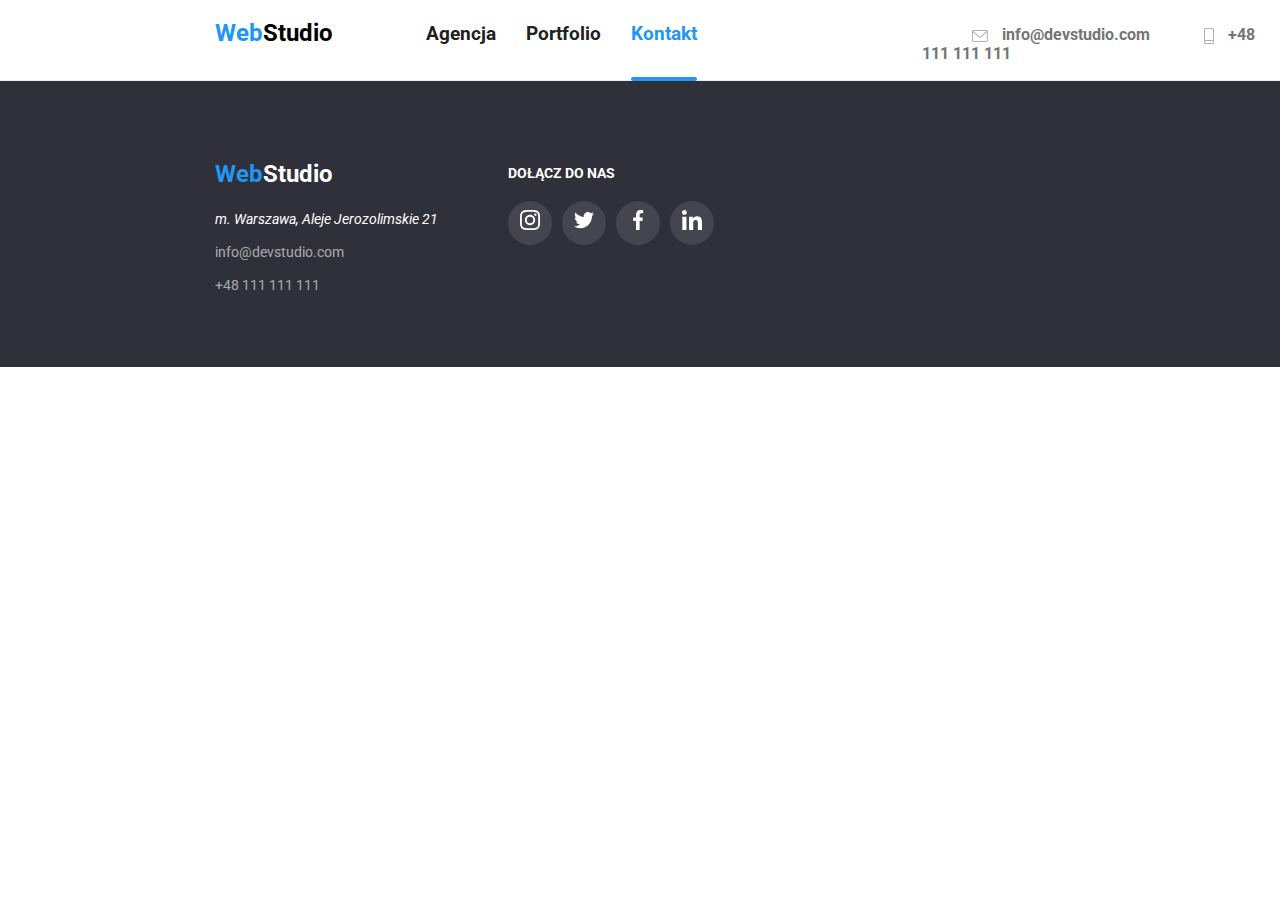
==== contact.html @ 9056834f "hw05 upload" ====
<!DOCTYPE html>
<html lang="en">
  <head>
    <meta charset="UTF-8" />
    <meta name="viewport" content="width=device-width, initial-scale=1" />
    <link href="./css/style.css" rel="stylesheet" type="text/css" />
    <title>Zadanie domowe - WebStudio</title>
    <link rel="preconnect" href="https://fonts.googleapis.com" />
    <link rel="preconnect" href="https://fonts.gstatic.com" crossorigin />
    <link
      href="https://fonts.googleapis.com/css2?family=Raleway:wght@700&family=Roboto:wght@400;500;700;900&display=swap"
      rel="stylesheet" />
    <link rel="stylesheet" href="./css/modern-normalize.min.css" />
  </head>
  <body>
    <header class="header-box">
      <div class="header-container">
        <section class="logo">
          <a href="https://roeee2.github.io/goit-markup-hw-05/"
            ><h2>
              <span class="logo-logo">Web</span
              ><span class="logo-studio">Studio</span>
            </h2></a
          >
        </section>
        <nav>
          <section class="nav-spacing">
            <h3>
              <ul>
                <li class="nav-item">
                  <a href="./index.html">Agencja</a>
                </li>
                <li class="nav-item">
                  <a href="./portfolio.html">Portfolio</a>
                </li>
                <li class="nav-item-active">
                  <a href="./contact.html">Kontakt</a>
                </li>
              </ul>
            </h3>
          </section>
        </nav>
        <section class="contact-spacing">
          <h4>
            <a href="mailto:info@devstudio.com">
              <svg class="envelope" width="16px" height="12px">
                <use href="./images/icons.svg#icon-envelope"></use>
              </svg>
              info@devstudio.com</a
            >
            <a href="tel:+48111111111">
              <svg class="close-icon" width="10px" height="16px">
                <use href="./images/icons.svg#icon-smartphone"></use>
              </svg>
              +48 111 111 111</a
            >
          </h4>
        </section>
      </div>
    </header>

    <!-- MAIN-->

    <main></main>

    <!-- FOOTER -->

    <footer class="footer-background">
      <div class="footer-container">
        <section id="contact">
          <div class="footer-logo">
            <a href="https://roeee2.github.io/goit-markup-hw-05/"
              ><h2>
                <span class="logo-logo">Web</span
                ><span class="logo-studio-light">Studio</span>
              </h2></a
            >
          </div>
          <div class="address">
            <address>m. Warszawa, Aleje Jerozolimskie 21</address>
            <ul class="ways-of-contact">
              <li>
                <span class="address-6alpha"
                  ><a href="mailto:info@devstudio.com"
                    >info@devstudio.com</a
                  ></span
                >
              </li>
              <li>
                <span class="address-6alpha"
                  ><a href="tel:+48111111111">+48 111 111 111</a></span
                >
              </li>
            </ul>
          </div>
        </section>
        <section class="footer-socials">
          <h2>DOŁĄCZ DO NAS</h2>
          <ul>
            <li>
              <a
                href="https://instagram.com"
                target="_blank"
                rel="noopener noreferrer">
                <svg class="socials-icon" width="20px" height="20px">
                  <use href="./images/icons.svg#icon-instagram"></use>
                </svg>
              </a>
            </li>
            <li>
              <a
                href="https://twitter.com"
                target="_blank"
                rel="noopener noreferrer">
                <svg class="socials-icon" width="20px" height="20px">
                  <use href="./images/icons.svg#icon-twitter"></use>
                </svg>
              </a>
            </li>
            <li>
              <a
                href="https://facebook.com"
                target="_blank"
                rel="noopener noreferrer">
                <svg class="socials-icon" width="20px" height="20px">
                  <use href="./images/icons.svg#icon-facebook"></use>
                </svg>
              </a>
            </li>
            <li>
              <a
                href="https://linkedin.com"
                target="_blank"
                rel="noopener noreferrer">
                <svg class="socials-icon" width="20px" height="20px">
                  <use href="./images/icons.svg#icon-linkedin"></use>
                </svg>
              </a>
            </li>
          </ul>
        </section>
      </div>
    </footer>
  </body>
</html>
---- css/style.css ----
:root {
  --background-color: #e5e5e5;
  --header-color: #212121;
  --text-color: #757575;
  --h1-background: #2f303a;
  --web-studio-blue: #2196f3;
  --tile: rgba(33, 150, 243, 0.9);
  --black: #000000;
  --white: #ffffff;
  --white6alpha: #ffffff99;
  --button-grey: #f5f4fa;
  --border: #eeeeee;
  --header-border: #ececec;
  --color1: #afb1b8;
  --footer-socials-bg: rgba(255, 255, 255, 0.1);
  --shadow: rgba(0, 0, 0, 0.1);
  --box-shadow: rgba(0, 0, 0, 0.5);
  --modal-shadow: rgba(0, 0, 0, 0.2);
  --modal-shadow2: rgba(0, 0, 0, 0.14);
  --modal-shadow3: rgba(0, 0, 0, 0.12);
  --description-bar: rgba(47, 48, 58, 0.8);
  --transition-properties: transform, opacity, visibility;
  --transition-duration: 250ms;
  --timing-function: cubic-bezier(0.4, 0, 0.2, 1);
}
body {
  font-family: "Roboto", "Arial", "sans-serif";
  color: #212121;
  background-color: var(--white);
  justify-content: center;
  margin: 0 auto;
}
.footer-container {
  width: 1600px;
  margin-inline: auto;
  display: flex;
  flex-direction: row;
}
.header-container {
  display: flex;
  width: 1600px;
  height: 80px;
  margin-inline: auto;
}
.header-box {
  background: var(--white);
  display: flex;
  align-content: center;
  margin: 24 0 0 215;
  border: solid 1px var(--header-border);
  border-width: 0px 0px 1px 0px;
}

a {
  text-decoration: none;
  color: inherit;
}

a:hover,
a:focus {
  color: var(--web-studio-blue);
}

.logo-logo {
  color: var(--web-studio-blue);
  padding-left: 215px;
}
.logo-studio {
  color: var(--black);
}

.logo-studio:hover,
.logo-studio:focus {
  color: var(--black);
  transition: var(--transition-properties) var(--transition-duration)
      var(--timing-function),
    ease-in-out;
}
.nav-spacing {
  display: flex;
  justify-content: space-between;
  padding: 5px 0;
}
.nav-spacing h3 {
  margin-left: 93px;
}
.nav-spacing ul {
  display: flex;
  gap: 30px;
  list-style: none;
  padding: 0;
  margin: 0;
}
.nav-spacing li {
  position: relative;
}
.nav-item {
}
.nav-item-active a {
  color: var(--web-studio-blue);
}
.nav-item-active::after {
  content: "";
  justify-content: center;
  height: 4px;
  width: 100%;
  background-color: var(--web-studio-blue);
  content: "";
  display: flex;
  border-radius: 2px;
  transform: translateY(32px);
}
.nav-spacing li:hover::after,
.nav-spacing li:focus::after {
  content: "";
  justify-content: center;
  height: 4px;
  width: 100%;
  background-color: var(--web-studio-blue);
  content: "";
  display: flex;
  border-radius: 2px;
  transform: translateY(32px);
}

.contact-spacing {
  display: flex;
  justify-content: left;
  padding: 5px 0;
  margin-left: 225px;
}
.contact-spacing svg {
  vertical-align: middle;
  margin-right: 10px;
}
.contact-spacing a {
  margin-left: 50px;
  color: var(--text-color);
}
.contact-spacing a:hover svg,
.contact-spacing a:focus svg {
  --color1: var(--web-studio-blue);
  transition: var(--transition-properties) var(--transition-duration)
      var(--timing-function),
    ease-in-out;
}
.contact-spacing a:hover,
.contact-spacing a:focus {
  color: var(--web-studio-blue);
  --color1: var(var(--web-studio-blue));
  transition: var(--transition-properties) var(--transition-duration)
      var(--timing-function),
    ease-in-out;
}
.solutions {
  color: var(--white);
  background-image: linear-gradient(rgba(0, 0, 0, 0.1), rgba(0, 0, 0, 0.4)),
    url(./../images/header_background.jpg);
  background-size: cover;
  background-position: center;
  height: 600px;
  position: relative;
  display: flex;
  align-items: center;
  justify-content: center;
  margin-inline: auto;
  width: 1600px;
}

.solutions .content {
  text-align: center;
}
.solutions-title {
  font-weight: 900;
  font-size: 44px;
  line-height: 1.363;
  display: flex;
  flex-direction: column;
}
.solutions-title span {
  white-space: nowrap;
}

.solutions-title span:first-child {
  margin-bottom: 10px;
}
.solutions-example-header {
  font-weight: 700;
  font-size: 14px;
  line-height: 1.142;
}
.solutions-example {
  font-weight: 400;
  font-size: 14px;
  line-height: 1.714;
  color: var(--text-color);
}
.solutions-box {
  display: flex;
  flex-wrap: wrap;
  gap: 30px;
  justify-content: center;
  background: var(--white);
  padding-top: 94px;
}
.solutions-box-container {
  width: 270px;
}
.solutions-icons {
  display: flex;
  justify-content: center;
  align-items: center;
  width: 270px;
  height: 120px;
  text-align: center;
  background: var(--button-grey);
}
.whatwedo-title {
  font-weight: 700;
  font-size: 36px;
  line-height: 1.166;
  padding: 64px 0 0px 0;
}

.whatwedo {
  display: flex;
  flex-direction: column;
  align-items: center;
  background: var(--white);
  padding: 0;
  margin: 0;
}

.whatwedo-container {
  display: flex;
  flex-wrap: wrap;
  justify-content: center;
  gap: 30px;
  padding: 0 0 94px 0;
  margin: 0;
}
.whatwedo-header {
  display: flex;
  flex-wrap: wrap;
  justify-content: center;
  padding: 0;
  margin: 0;
}
.whatwedo-item {
  position: relative;
  display: flex;
  align-items: center;
}

.whatwedo-bar {
  position: absolute;
  bottom: 0;
  left: 0;
  width: 100%;
  height: 70px;
  background-color: var(--description-bar);
  display: flex;
  align-items: center;
  justify-content: center;
}

.whatwedo-desc {
  font-weight: 700;
  font-size: 14px;
  line-height: 1.143;
  text-align: center;
  letter-spacing: 0.03em;
  text-transform: uppercase;
  color: var(--white);
}
.team-header {
  display: flex;
  flex-wrap: wrap;
  flex-direction: row;
  justify-content: center;
  text-align: center;
  background: var(--button-grey);
  padding: 0;
  margin: 0;
}
.team-container {
  display: flex;
  flex-wrap: wrap;
  flex-direction: row;
  justify-content: center;
  text-align: center;
  gap: 30px;
  background: var(--button-grey);
  padding: 0px 0 50px 0;
}
.team-container figure {
  margin-right: 0px;
  margin-left: 0px;
  box-shadow: 0px 1px 3px rgba(0, 0, 0, 0.12), 0px 1px 1px rgba(0, 0, 0, 0.14),
    0px 2px 1px rgba(0, 0, 0, 0.2);
  border-radius: 0px 0px 4px 4px;
}
.team-member-header {
  font-weight: 500;
  font-size: 16px;
  line-height: 1.187;
}
.-member-desc {
  color: var(--text-color);
}
.team-socials {
  display: flex;
  flex-direction: row;
  justify-content: center;
  padding-bottom: 30px;
}
.team-socials ul {
  list-style: none;
  display: flex;
  gap: 10px;
  margin: 0;
  padding: 0;
  align-items: center;
}
.team-socials li {
  display: flex;
  justify-content: center;
  align-items: center;
  height: 44px;
  width: 44px;
  border-radius: 50%;
}
.team-socials li:hover,
.team-socials li:focus {
  background-color: var(--web-studio-blue);
  --color1: var(--white);
}
.customers-icons {
  display: flex;
  flex-direction: row;
  justify-content: center;
  padding-bottom: 94px;
  padding-top: 20px;
  list-style-type: none;
}

.customers-icons ul {
  list-style: none;
  display: flex;
  margin: 0;
  padding: 0;
  gap: 30px;
  align-items: center;
}
.customers-icons li:hover,
.customers-icons li:focus {
  border-color: var(--web-studio-blue);
  --color1: var(--web-studio-blue);
}
.customers-icons li {
  display: flex;
  justify-content: center;
  align-items: center;
  width: 170px;
  height: 92px;
  border: solid 1px var(--color1);
  border-radius: 4px;
}
.address {
  font-weight: 400;
  font-size: 14px;
  line-height: 1.714;
  color: var(--white);
  padding-left: 215px;
  padding-bottom: 60px;
  letter-spacing: 3%;
}
.address address {
  margin-bottom: 9px;
}
.address li {
  margin-bottom: 9px;
}
.ways-of-contact {
  list-style-type: none;
  margin: 0;
  padding: 0;
}

.footer-logo {
  padding: 60px 0 0 0;
}
.footer-background {
  background-color: var(--h1-background);
}
.footer-socials {
  display: flex;
  flex-direction: column;
  padding: 72px 0 0 70px;
  align-items: flex-start;
}
.footer-socials h2 {
  font-size: 14px;
  line-height: 16px;
  letter-spacing: 3%;
  color: var(--white);
  margin-bottom: 20px;
}
.footer-socials ul {
  list-style: none;
  display: flex;
  gap: 10px;
  margin: 0;
  padding: 0;
  --color1: var(--white);
}
.footer-socials li {
  display: flex;
  justify-content: center;
  align-items: center;
  height: 44px;
  width: 44px;
  background-color: var(--footer-socials-bg);
  border-radius: 50%;
}
.footer-socials li:hover,
.footer-socials li:focus {
  background-color: var(--web-studio-blue);
  --color1: var(--white);
}
.logo-studio-light {
  color: var(--white);
}
.address-6alpha {
  font-weight: 400;
  font-size: 14px;
  line-height: 1.714;
  color: var(--white6alpha);
}
.portfolio-item-header {
  font-weight: 700;
  font-size: 18px;
  line-height: 2;
}
.portfolio-item-description {
  font-weight: 400;
  font-size: 16px;
  line-height: 1.875;
}
.portfolio-types {
  font-weight: 500;
  font-size: 16px;
  line-height: 1.625;
  color: var(--header-color);
  background: var(--button-grey);
  border: none;
  text-decoration: none;
  display: inline-block;
  padding: 6px 22px;
}
.portfolio-types-box {
  display: flex;
  gap: 8px;
  list-style-type: none;
  margin: 0;
  padding: 100px 0 56px 0;
  background: var(--white);
  justify-content: center;
}
.portfolio-types:hover,
.portfolio-types:focus,
.portfolio-types:hover a,
.portfolio-types:focus a {
  color: var(--white);
  box-shadow: var(--shadow);
  transition: var(--transition-properties) var(--transition-duration)
      var(--timing-function),
    ease-in-out;
  box-shadow: inset 0 0 5x var(--black);
  text-shadow: 1px 1px 1px var(--black);
  background-color: var(--web-studio-blue);
}
.portfolio-gallery li:hover,
.portfolio-gallery li:focus {
  box-shadow: 1px 4px 6px rgba(0, 0, 0, 0.16), 0px 4px 4px rgba(0, 0, 0, 0.06),
    0px 1px 1px rgba(0, 0, 0, 0.12);
  transition: var(--transition-properties) var(--transition-duration)
      var(--timing-function),
    ease-in-out;
}
.gallery-box {
  display: flex;
  flex-wrap: wrap;
  justify-content: center;
  background: var(--white);
  padding: 0 0 94px 0;
  box-sizing: border-box;
}

.portfolio-gallery {
  gap: 30px;
  margin: 0;
  padding: 0;
  display: flex;
  flex-wrap: wrap;
  justify-content: flex-start;
  width: 1170px;
  box-sizing: border-box;
  list-style-type: none;
  box-sizing: border-box;
}

.portfolio-gallery li {
  width: calc(33.33% - 30px);
  margin: 0 0 30px 0;
  padding: 0;
}
.portfolio-gallery li:hover .portfolio-overlay,
.portfolio-gallery li:focus .portfolio-overlay {
  transform: translateY(0);
  transition: var(--transition-properties) var(--transition-duration)
      var(--timing-function),
    ease-in-out;
}
.gallery-box figure {
  position: relative;
  display: flex;
  flex-direction: column;
  margin: 0;
  padding: 0;
}

.gallery-box figure img {
  width: 100%;
}
.gallery-box figcaption {
  position: relative;
  box-sizing: border-box;
  z-index: 3;
  border: solid 1px var(--border);
  border-width: 0px 1px 1px 1px;
  width: 100%;
  padding-left: 24px;
}
.portfolio-overlay {
  position: absolute;
  box-sizing: border-box;
  z-index: 2;
  bottom: 0;
  left: 0;
  height: 0;
  inset: 0;
  width: 370px;
  height: 394px;
  background-color: var(--tile);
  transform: translateY(101%);
  transition: var(--transition-properties) var(--transition-duration)
      var(--timing-function),
    ease-in-out;
  padding: 49px 45px 49px 24px;
}
.tile {
  position: relative;
  overflow: hidden;
  box-sizing: border-box;
  font-weight: 400;
  font-size: 18px;
  line-height: 1.55;
  letter-spacing: 0.03em;
  color: var(--white);
}

.order-service {
  font-weight: 500;
  font-size: 16px;
  line-height: 1.625;
  color: var(--white);
  cursor: pointer;
  background: var(--web-studio-blue);
  border: none;
  text-decoration: none;
  display: inline-block;
  padding: 10px 41px 10px 42px;
  box-shadow: 0px 4px 4px 0px var(var(--box-shadow));
}
.order-service:hover,
.order-service:focus {
  color: var(--white);
  box-shadow: var(--shadow);
  transition: var(--transition-properties) var(--transition-duration)
    var(--timing-function) ease-in-out;
  box-shadow: inset 0 0 5x var(--black);
  text-shadow: 1px 1px 1px var(--black);
  box-shadow: 0px 4px 4px 0px var(var(--box-shadow));
}
.modal {
  position: fixed;
  top: 50%;
  left: 50%;
  transform: translate(-50%, -50%);
  display: flex;
  align-items: center;
  justify-content: center;
  width: 528px;
  height: 581px;
  border-top-left-radius: 4px;
  border-top-right-radius: 4px;
  border-bottom-right-radius: 4px;
  border-bottom-left-radius: 4px;
  background-color: #ffffff;
  box-shadow: 0px 2px 1px 1px var(--modal-shadow);
}
.modal-close {
  box-sizing: border-box;
  position: absolute;
  display: flex;
  top: 10px;
  right: 10px;
  width: 30px;
  height: 30px;
  background: #ffffff;
  border: 1px solid var(--shadow);
  border-radius: 50%;
  align-items: center;
  justify-content: center;
}
.modal-close:hover,
.modal-close:focus {
  border: 1px solid var(--modal-shadow);
  box-shadow: 0px 2px 1px 1px var(--shadow);
  transition: var(--transition-properties) var(--transition-duration)
      var(--timing-function),
    ease-in-out;
}
.backdrop {
  background-color: var(--modal-shadow);
  position: fixed;
  left: 0;
  right: 0;
  top: 0;
  bottom: 0;
  z-index: 1;
  transition: var(--transition-properties) var(--transition-duration)
      var(--timing-function),
    ease-in-out;
}
.is-hidden {
  pointer-events: none;
  visibility: hidden;
  opacity: 0;
}
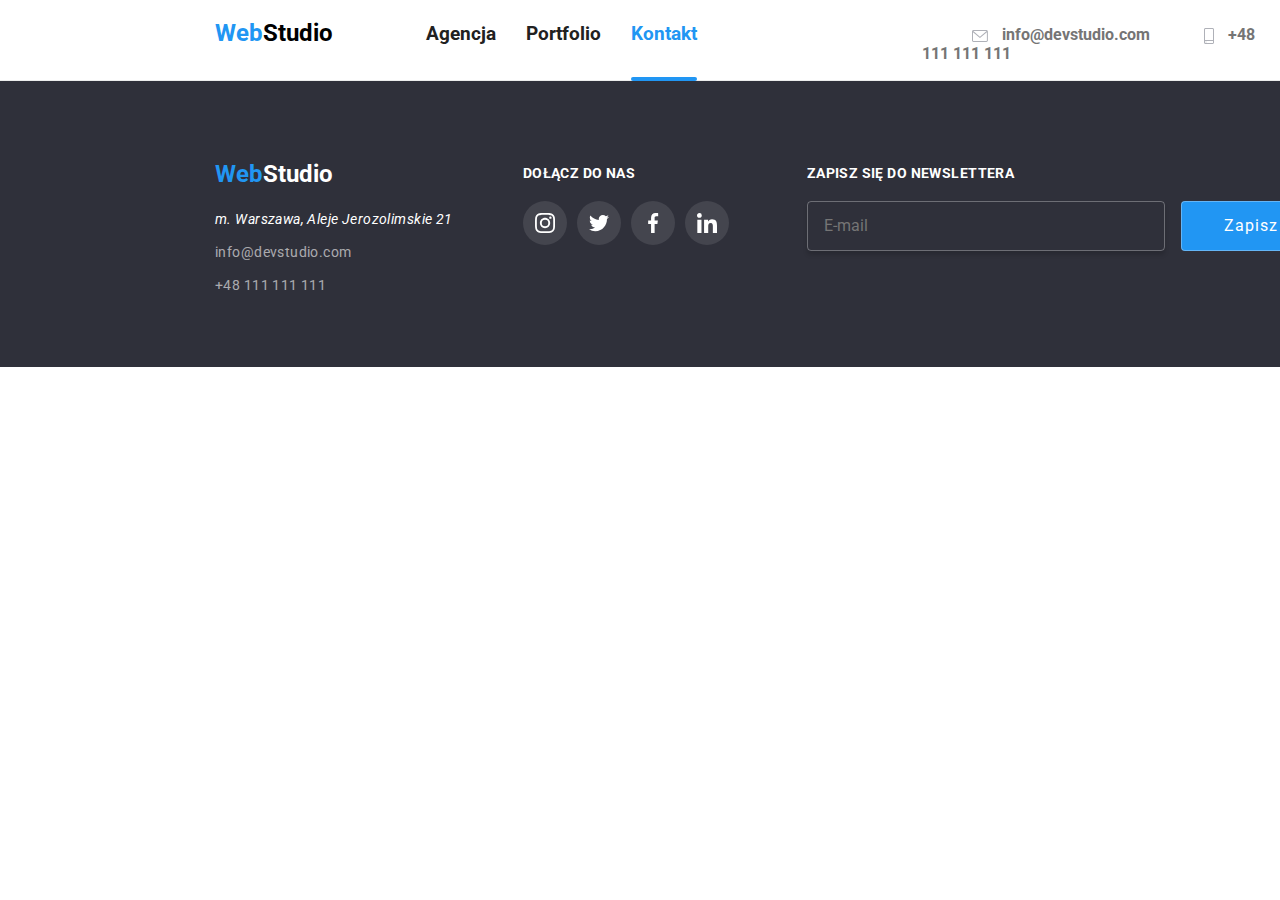
==== commit c8c9524e: "form started and everything else done" ====
--- a/contact.html
+++ b/contact.html
@@ -139,6 +139,30 @@
             </li>
           </ul>
         </section>
+        <section>
+          <ul class="newsletter">
+            <li>
+              <h2>Zapisz się do newslettera</h2>
+            </li>
+            <li>
+              <form name="signup" autocomplete="on" novalidate>
+                <label>
+                  <input
+                    type="email"
+                    name="email"
+                    class="newsletter-box"
+                    placeholder="E-mail" />
+                </label>
+                <button type="submit" class="subscribe-button">
+                  Zapisz się
+                  <svg class="send-icon" width="24px" height="24px">
+                    <use href="./images/icons.svg#icon-send"></use>
+                  </svg>
+                </button>
+              </form>
+            </li>
+          </ul>
+        </section>
       </div>
     </footer>
   </body>
--- a/css/style.css
+++ b/css/style.css
@@ -14,14 +14,14 @@
   --color1: #afb1b8;
   --footer-socials-bg: rgba(255, 255, 255, 0.1);
   --shadow: rgba(0, 0, 0, 0.1);
+  --modal-shadow3: rgba(0, 0, 0, 0.12);
+  --modal-shadow2: rgba(0, 0, 0, 0.14);
+  --modal-shadow: rgba(0, 0, 0, 0.2);
+  --bg-shadow: rgba(0, 0, 0, 0.4);
   --box-shadow: rgba(0, 0, 0, 0.5);
-  --modal-shadow: rgba(0, 0, 0, 0.2);
-  --modal-shadow2: rgba(0, 0, 0, 0.14);
-  --modal-shadow3: rgba(0, 0, 0, 0.12);
   --description-bar: rgba(47, 48, 58, 0.8);
-  --transition-properties: transform, opacity, visibility;
-  --transition-duration: 250ms;
-  --timing-function: cubic-bezier(0.4, 0, 0.2, 1);
+  --sub-button-border: rgba(255, 255, 255, 0.3);
+  --form-border: #21212133;
 }
 body {
   font-family: "Roboto", "Arial", "sans-serif";
@@ -59,6 +59,9 @@
 a:hover,
 a:focus {
   color: var(--web-studio-blue);
+  transition-property: transform, opacity, visibility;
+  transition-duration: 250ms;
+  transition-timing-function: cubic-bezier(0.4, 0, 0.2, 1), ease-in-out;
 }
 
 .logo-logo {
@@ -72,9 +75,9 @@
 .logo-studio:hover,
 .logo-studio:focus {
   color: var(--black);
-  transition: var(--transition-properties) var(--transition-duration)
-      var(--timing-function),
-    ease-in-out;
+  transition-property: transform, opacity, visibility;
+  transition-duration: 250ms;
+  transition-timing-function: cubic-bezier(0.4, 0, 0.2, 1), ease-in-out;
 }
 .nav-spacing {
   display: flex;
@@ -121,6 +124,9 @@
   display: flex;
   border-radius: 2px;
   transform: translateY(32px);
+  transition-property: transform, opacity, visibility;
+  transition-duration: 250ms;
+  transition-timing-function: cubic-bezier(0.4, 0, 0.2, 1), ease-in-out;
 }
 
 .contact-spacing {
@@ -140,21 +146,21 @@
 .contact-spacing a:hover svg,
 .contact-spacing a:focus svg {
   --color1: var(--web-studio-blue);
-  transition: var(--transition-properties) var(--transition-duration)
-      var(--timing-function),
-    ease-in-out;
+  transition-property: transform, opacity, visibility;
+  transition-duration: 250ms;
+  transition-timing-function: cubic-bezier(0.4, 0, 0.2, 1), ease-in-out;
 }
 .contact-spacing a:hover,
 .contact-spacing a:focus {
   color: var(--web-studio-blue);
   --color1: var(var(--web-studio-blue));
-  transition: var(--transition-properties) var(--transition-duration)
-      var(--timing-function),
-    ease-in-out;
+  transition-property: transform, opacity, visibility;
+  transition-duration: 250ms;
+  transition-timing-function: cubic-bezier(0.4, 0, 0.2, 1), ease-in-out;
 }
 .solutions {
   color: var(--white);
-  background-image: linear-gradient(rgba(0, 0, 0, 0.1), rgba(0, 0, 0, 0.4)),
+  background-image: linear-gradient(var(--shadow), var(--bg-shadow)),
     url(./../images/header_background.jpg);
   background-size: cover;
   background-position: center;
@@ -329,11 +335,24 @@
   height: 44px;
   width: 44px;
   border-radius: 50%;
+  position: relative;
 }
 .team-socials li:hover,
 .team-socials li:focus {
   background-color: var(--web-studio-blue);
   --color1: var(--white);
+  transition-property: transform, opacity, visibility;
+  transition-duration: 250ms;
+  transition-timing-function: cubic-bezier(0.4, 0, 0.2, 1), ease-in-out;
+}
+.team-socials li a {
+  display: flex;
+  justify-content: center;
+  align-items: center;
+  position: absolute;
+  top: 50%;
+  left: 50%;
+  transform: translate(-50%, -50%);
 }
 .customers-icons {
   display: flex;
@@ -356,6 +375,9 @@
 .customers-icons li:focus {
   border-color: var(--web-studio-blue);
   --color1: var(--web-studio-blue);
+  transition-property: transform, opacity, visibility;
+  transition-duration: 250ms;
+  transition-timing-function: cubic-bezier(0.4, 0, 0.2, 1), ease-in-out;
 }
 .customers-icons li {
   display: flex;
@@ -373,7 +395,7 @@
   color: var(--white);
   padding-left: 215px;
   padding-bottom: 60px;
-  letter-spacing: 3%;
+  letter-spacing: 0.03em;
 }
 .address address {
   margin-bottom: 9px;
@@ -398,11 +420,12 @@
   flex-direction: column;
   padding: 72px 0 0 70px;
   align-items: flex-start;
+  text-transform: uppercase;
 }
 .footer-socials h2 {
   font-size: 14px;
   line-height: 16px;
-  letter-spacing: 3%;
+  letter-spacing: 0.42px;
   color: var(--white);
   margin-bottom: 20px;
 }
@@ -415,18 +438,32 @@
   --color1: var(--white);
 }
 .footer-socials li {
-  display: flex;
-  justify-content: center;
-  align-items: center;
+  position: relative;
+  display: flex;
+  justify-content: center;
+  align-items: center;
+  box-sizing: border-box;
   height: 44px;
   width: 44px;
   background-color: var(--footer-socials-bg);
   border-radius: 50%;
 }
+.footer-socials li a {
+  display: flex;
+  justify-content: center;
+  align-items: center;
+  position: absolute;
+  top: 50%;
+  left: 50%;
+  transform: translate(-50%, -50%);
+}
 .footer-socials li:hover,
 .footer-socials li:focus {
   background-color: var(--web-studio-blue);
   --color1: var(--white);
+  transition-property: transform, opacity, visibility;
+  transition-duration: 250ms;
+  transition-timing-function: cubic-bezier(0.4, 0, 0.2, 1), ease-in-out;
 }
 .logo-studio-light {
   color: var(--white);
@@ -436,6 +473,61 @@
   font-size: 14px;
   line-height: 1.714;
   color: var(--white6alpha);
+}
+.newsletter {
+  position: relative;
+  list-style: none;
+  display: flex;
+  flex-direction: column;
+  padding: 72px 0 0 78px;
+  margin: 0;
+  align-items: flex-start;
+  text-transform: uppercase;
+  --color1: var(--white);
+}
+.newsletter h2 {
+  font-size: 14px;
+  line-height: 16px;
+  letter-spacing: 0.42px;
+  color: var(--white);
+  margin-bottom: 20px;
+}
+.newsletter-box {
+  border-radius: 4px;
+  box-sizing: border-box;
+  border: 1px solid rgba(255, 255, 255, 0.3);
+  background: var(--h1);
+  box-shadow: 0px 4px 4px 0px rgba(0, 0, 0, 0.15);
+  width: 358px;
+  height: 50px;
+  flex-shrink: 0;
+  padding: 0 0 0 16px;
+  margin-right: 12px;
+}
+
+.subscribe-button {
+  border: 1px solid var(--sub-button-border);
+  border-radius: 4px;
+  box-sizing: border-box;
+  background: var(--web-studio-blue);
+  box-shadow: var(--modal-shadow2);
+  width: 200px;
+  height: 50px;
+  flex-shrink: 0;
+  color: var(--white);
+  font-size: 16px;
+  font-family: Roboto;
+  line-height: 1.875;
+  letter-spacing: 0.96px;
+  position: relative;
+  text-align: start;
+  padding-left: 42px;
+}
+.subscribe-button .send-icon {
+  position: absolute;
+  top: 13px;
+  right: 28px;
+  left: 148px;
 }
 .portfolio-item-header {
   font-weight: 700;
@@ -473,9 +565,9 @@
 .portfolio-types:focus a {
   color: var(--white);
   box-shadow: var(--shadow);
-  transition: var(--transition-properties) var(--transition-duration)
-      var(--timing-function),
-    ease-in-out;
+  transition-property: transform, opacity, visibility;
+  transition-duration: 250ms;
+  transition-timing-function: cubic-bezier(0.4, 0, 0.2, 1), ease-in-out;
   box-shadow: inset 0 0 5x var(--black);
   text-shadow: 1px 1px 1px var(--black);
   background-color: var(--web-studio-blue);
@@ -484,9 +576,9 @@
 .portfolio-gallery li:focus {
   box-shadow: 1px 4px 6px rgba(0, 0, 0, 0.16), 0px 4px 4px rgba(0, 0, 0, 0.06),
     0px 1px 1px rgba(0, 0, 0, 0.12);
-  transition: var(--transition-properties) var(--transition-duration)
-      var(--timing-function),
-    ease-in-out;
+  transition-property: transform, opacity, visibility;
+  transition-duration: 250ms;
+  transition-timing-function: cubic-bezier(0.4, 0, 0.2, 1), ease-in-out;
 }
 .gallery-box {
   display: flex;
@@ -518,9 +610,9 @@
 .portfolio-gallery li:hover .portfolio-overlay,
 .portfolio-gallery li:focus .portfolio-overlay {
   transform: translateY(0);
-  transition: var(--transition-properties) var(--transition-duration)
-      var(--timing-function),
-    ease-in-out;
+  transition-property: transform, opacity, visibility;
+  transition-duration: 250ms;
+  transition-timing-function: cubic-bezier(0.4, 0, 0.2, 1), ease-in-out;
 }
 .gallery-box figure {
   position: relative;
@@ -554,9 +646,9 @@
   height: 394px;
   background-color: var(--tile);
   transform: translateY(101%);
-  transition: var(--transition-properties) var(--transition-duration)
-      var(--timing-function),
-    ease-in-out;
+  transition-property: transform, opacity, visibility;
+  transition-duration: 250ms;
+  transition-timing-function: cubic-bezier(0.4, 0, 0.2, 1), ease-in-out;
   padding: 49px 45px 49px 24px;
 }
 .tile {
@@ -577,18 +669,20 @@
   color: var(--white);
   cursor: pointer;
   background: var(--web-studio-blue);
-  border: none;
   text-decoration: none;
   display: inline-block;
   padding: 10px 41px 10px 42px;
   box-shadow: 0px 4px 4px 0px var(var(--box-shadow));
+  border: 1px solid var(--black);
+  border-radius: 4px;
 }
 .order-service:hover,
 .order-service:focus {
   color: var(--white);
   box-shadow: var(--shadow);
-  transition: var(--transition-properties) var(--transition-duration)
-    var(--timing-function) ease-in-out;
+  transition-property: transform, opacity, visibility;
+  transition-duration: 250ms;
+  transition-timing-function: cubic-bezier(0.4, 0, 0.2, 1), ease-in-out;
   box-shadow: inset 0 0 5x var(--black);
   text-shadow: 1px 1px 1px var(--black);
   box-shadow: 0px 4px 4px 0px var(var(--box-shadow));
@@ -628,9 +722,9 @@
 .modal-close:focus {
   border: 1px solid var(--modal-shadow);
   box-shadow: 0px 2px 1px 1px var(--shadow);
-  transition: var(--transition-properties) var(--transition-duration)
-      var(--timing-function),
-    ease-in-out;
+  transition-property: transform, opacity, visibility;
+  transition-duration: 250ms;
+  transition-timing-function: cubic-bezier(0.4, 0, 0.2, 1), ease-in-out;
 }
 .backdrop {
   background-color: var(--modal-shadow);
@@ -640,12 +734,92 @@
   top: 0;
   bottom: 0;
   z-index: 1;
-  transition: var(--transition-properties) var(--transition-duration)
-      var(--timing-function),
-    ease-in-out;
+  transition-property: transform, opacity, visibility;
+  transition-duration: 250ms;
+  transition-timing-function: cubic-bezier(0.4, 0, 0.2, 1), ease-in-out;
 }
 .is-hidden {
   pointer-events: none;
   visibility: hidden;
   opacity: 0;
 }
+.contact-form {
+  display: flex;
+  flex-direction: column;
+  flex-shrink: 0;
+  justify-content: center;
+}
+
+.contact-form h3 {
+  font-size: 12px;
+  letter-spacing: 0.12px;
+  color: var(--text-color);
+}
+
+.contact-form-box {
+  width: 448px;
+  height: 40px;
+  flex-shrink: 0;
+  border-radius: 4px;
+  border: 1px solid var(--form-border);
+  padding-left: 36px;
+  position: relative;
+  outline: none;
+}
+.contact-form-comment {
+  width: 448px;
+  height: 120px;
+  flex-shrink: 0;
+  border-radius: 4px;
+  border: 1px solid var(--form-border);
+  padding-left: 16px;
+  padding-top: 12px;
+  position: relative;
+  text-align: start;
+  resize: none;
+  outline: none;
+}
+
+.contact-form-box:hover,
+.contact-form-box:focus {
+  border: 1px solid var(--web-studio-blue);
+}
+.contact-form-comment:hover,
+.contact-form-comment:focus {
+  border: 1px solid var(--web-studio-blue);
+}
+
+.contact-field {
+  position: relative;
+  display: inline-block;
+}
+
+.contact-field svg {
+  position: absolute;
+  top: 11px;
+  left: 12px;
+  fill: var(--header-color);
+}
+
+.contact-field svg:hover,
+.contact-field svg:focus {
+  fill: var(--web-studio-blue);
+}
+
+.checkbox-checked-svg {
+  fill: #fff;
+  background-color: #2196f3;
+  width: 16px;
+  height: 17px;
+  border-radius: 4px;
+  position: relative;
+  left: 54px;
+  bottom: 19px;
+  visibility: hidden;
+}
+.contact-checkbox:checked ~ .checkbox-checked-svg {
+  visibility: visible;
+}
+.contact-checkbox:checked + .checkbox-square-svg {
+  visibility: hidden;
+}
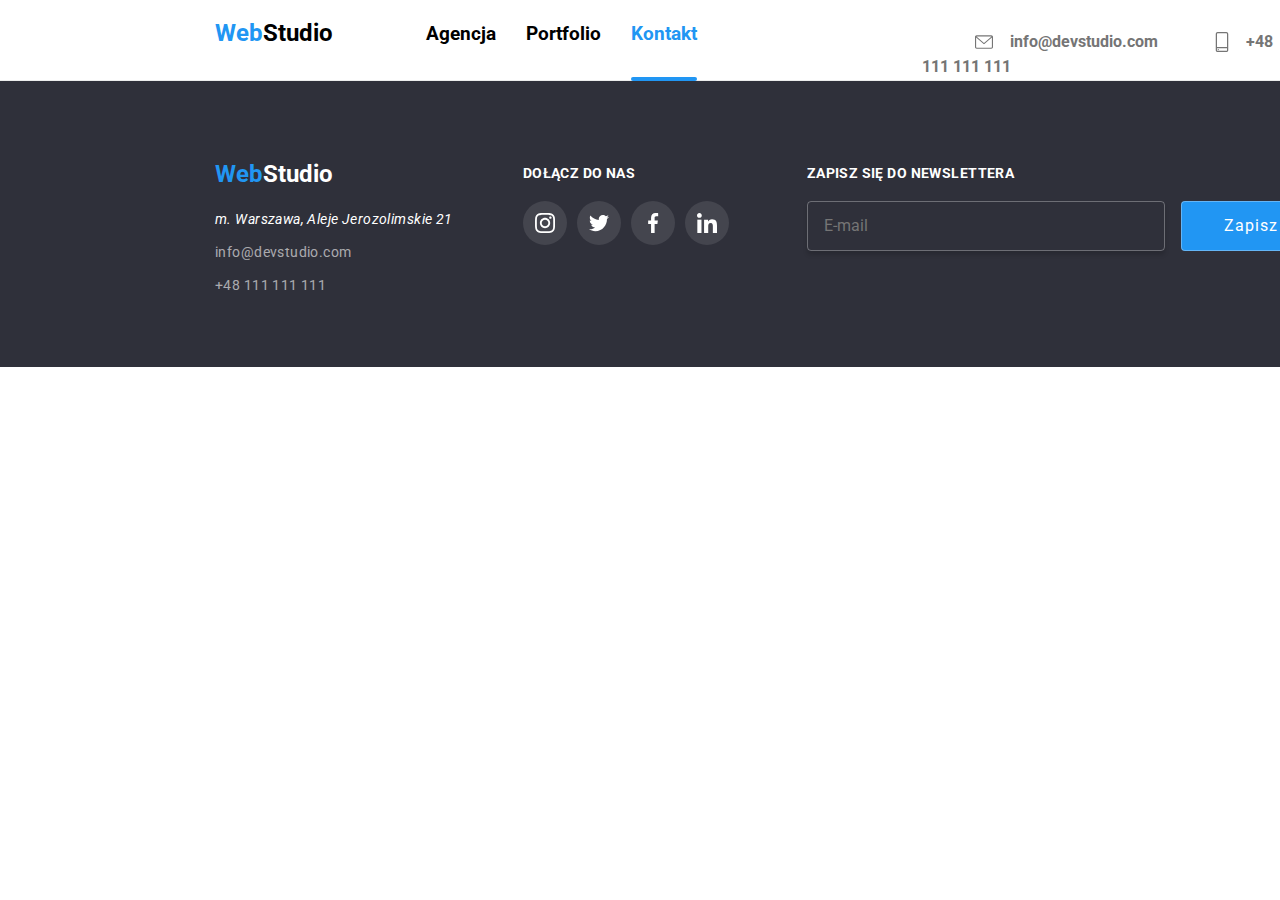
==== commit b36c2e0c: "transition issue fixed, icons re-done" ====
--- a/contact.html
+++ b/contact.html
@@ -16,7 +16,7 @@
     <header class="header-box">
       <div class="header-container">
         <section class="logo">
-          <a href="https://roeee2.github.io/goit-markup-hw-05/"
+          <a href="https://roeee2.github.io/goit-markup-hw-06/"
             ><h2>
               <span class="logo-logo">Web</span
               ><span class="logo-studio">Studio</span>
@@ -43,13 +43,13 @@
         <section class="contact-spacing">
           <h4>
             <a href="mailto:info@devstudio.com">
-              <svg class="envelope" width="16px" height="12px">
+              <svg class="envelope" width="24px" height="18px">
                 <use href="./images/icons.svg#icon-envelope"></use>
               </svg>
               info@devstudio.com</a
             >
             <a href="tel:+48111111111">
-              <svg class="close-icon" width="10px" height="16px">
+              <svg class="smartphone" width="20px" height="32px">
                 <use href="./images/icons.svg#icon-smartphone"></use>
               </svg>
               +48 111 111 111</a
@@ -69,7 +69,7 @@
       <div class="footer-container">
         <section id="contact">
           <div class="footer-logo">
-            <a href="https://roeee2.github.io/goit-markup-hw-05/"
+            <a href="https://roeee2.github.io/goit-markup-hw-06/"
               ><h2>
                 <span class="logo-logo">Web</span
                 ><span class="logo-studio-light">Studio</span>
@@ -95,7 +95,7 @@
           </div>
         </section>
         <section class="footer-socials">
-          <h2>DOŁĄCZ DO NAS</h2>
+          <h2>Dołącz do Nas</h2>
           <ul>
             <li>
               <a
--- a/css/style.css
+++ b/css/style.css
@@ -23,6 +23,7 @@
   --sub-button-border: rgba(255, 255, 255, 0.3);
   --form-border: #21212133;
 }
+
 body {
   font-family: "Roboto", "Arial", "sans-serif";
   color: #212121;
@@ -30,18 +31,21 @@
   justify-content: center;
   margin: 0 auto;
 }
+
 .footer-container {
   width: 1600px;
   margin-inline: auto;
   display: flex;
   flex-direction: row;
 }
+
 .header-container {
   display: flex;
   width: 1600px;
   height: 80px;
   margin-inline: auto;
 }
+
 .header-box {
   background: var(--white);
   display: flex;
@@ -54,12 +58,15 @@
 a {
   text-decoration: none;
   color: inherit;
+  transition-property: color;
+  transition-duration: 250ms;
+  transition-timing-function: cubic-bezier(0.4, 0, 0.2, 1), ease-in-out;
 }
 
 a:hover,
 a:focus {
   color: var(--web-studio-blue);
-  transition-property: transform, opacity, visibility;
+  transition-property: color;
   transition-duration: 250ms;
   transition-timing-function: cubic-bezier(0.4, 0, 0.2, 1), ease-in-out;
 }
@@ -68,6 +75,7 @@
   color: var(--web-studio-blue);
   padding-left: 215px;
 }
+
 .logo-studio {
   color: var(--black);
 }
@@ -75,18 +83,18 @@
 .logo-studio:hover,
 .logo-studio:focus {
   color: var(--black);
-  transition-property: transform, opacity, visibility;
-  transition-duration: 250ms;
-  transition-timing-function: cubic-bezier(0.4, 0, 0.2, 1), ease-in-out;
-}
+}
+
 .nav-spacing {
   display: flex;
   justify-content: space-between;
   padding: 5px 0;
 }
+
 .nav-spacing h3 {
   margin-left: 93px;
 }
+
 .nav-spacing ul {
   display: flex;
   gap: 30px;
@@ -94,15 +102,63 @@
   padding: 0;
   margin: 0;
 }
+
 .nav-spacing li {
   position: relative;
 }
-.nav-item {
-}
+
+.nav-item a {
+  color: var(--black);
+  transition-property: color;
+  transition-duration: 250ms;
+  transition-timing-function: cubic-bezier(0.4, 0, 0.2, 1), ease-in-out;
+}
+
+.nav-item a:hover,
+.nav-item a:focus {
+  color: var(--web-studio-blue);
+  transition-property: color;
+  transition-duration: 250ms;
+  transition-timing-function: cubic-bezier(0.4, 0, 0.2, 1), ease-in-out;
+}
+
 .nav-item-active a {
   color: var(--web-studio-blue);
-}
+  transition-property: color;
+  transition-duration: 250ms;
+  transition-timing-function: cubic-bezier(0.4, 0, 0.2, 1), ease-in-out;
+}
+
+.nav-item::after {
+  content: "";
+  justify-content: center;
+  height: 4px;
+  width: 100%;
+  background-color: transparent;
+  display: flex;
+  border-radius: 2px;
+  transform: translateY(32px);
+  transition-property: background-color;
+  transition-duration: 250ms;
+  transition-timing-function: cubic-bezier(0.4, 0, 0.2, 1), ease-in-out;
+}
+
 .nav-item-active::after {
+  content: "";
+  justify-content: center;
+  height: 4px;
+  width: 100%;
+  background-color: var(--web-studio-blue);
+  display: flex;
+  border-radius: 2px;
+  transform: translateY(32px);
+  transition-property: background-color;
+  transition-duration: 250ms;
+  transition-timing-function: cubic-bezier(0.4, 0, 0.2, 1), ease-in-out;
+}
+
+.nav-spacing li:hover::after,
+.nav-spacing li:focus::after {
   content: "";
   justify-content: center;
   height: 4px;
@@ -112,19 +168,7 @@
   display: flex;
   border-radius: 2px;
   transform: translateY(32px);
-}
-.nav-spacing li:hover::after,
-.nav-spacing li:focus::after {
-  content: "";
-  justify-content: center;
-  height: 4px;
-  width: 100%;
-  background-color: var(--web-studio-blue);
-  content: "";
-  display: flex;
-  border-radius: 2px;
-  transform: translateY(32px);
-  transition-property: transform, opacity, visibility;
+  transition-property: background-color;
   transition-duration: 250ms;
   transition-timing-function: cubic-bezier(0.4, 0, 0.2, 1), ease-in-out;
 }
@@ -135,29 +179,40 @@
   padding: 5px 0;
   margin-left: 225px;
 }
+
 .contact-spacing svg {
   vertical-align: middle;
   margin-right: 10px;
-}
+  fill: var(--text-color);
+  transition-property: fill;
+  transition-duration: 250ms;
+  transition-timing-function: cubic-bezier(0.4, 0, 0.2, 1), ease-in-out;
+}
+
 .contact-spacing a {
   margin-left: 50px;
   color: var(--text-color);
-}
+  transition-property: color;
+  transition-duration: 250ms;
+  transition-timing-function: cubic-bezier(0.4, 0, 0.2, 1), ease-in-out;
+}
+
 .contact-spacing a:hover svg,
 .contact-spacing a:focus svg {
-  --color1: var(--web-studio-blue);
-  transition-property: transform, opacity, visibility;
-  transition-duration: 250ms;
-  transition-timing-function: cubic-bezier(0.4, 0, 0.2, 1), ease-in-out;
-}
+  fill: var(--web-studio-blue);
+  transition-property: fill;
+  transition-duration: 250ms;
+  transition-timing-function: cubic-bezier(0.4, 0, 0.2, 1), ease-in-out;
+}
+
 .contact-spacing a:hover,
 .contact-spacing a:focus {
   color: var(--web-studio-blue);
-  --color1: var(var(--web-studio-blue));
-  transition-property: transform, opacity, visibility;
-  transition-duration: 250ms;
-  transition-timing-function: cubic-bezier(0.4, 0, 0.2, 1), ease-in-out;
-}
+  transition-property: color;
+  transition-duration: 250ms;
+  transition-timing-function: cubic-bezier(0.4, 0, 0.2, 1), ease-in-out;
+}
+
 .solutions {
   color: var(--white);
   background-image: linear-gradient(var(--shadow), var(--bg-shadow)),
@@ -220,6 +275,7 @@
   height: 120px;
   text-align: center;
   background: var(--button-grey);
+  --color1: var(--black);
 }
 .whatwedo-title {
   font-weight: 700;
@@ -279,6 +335,7 @@
   text-transform: uppercase;
   color: var(--white);
 }
+
 .team-header {
   display: flex;
   flex-wrap: wrap;
@@ -289,6 +346,7 @@
   padding: 0;
   margin: 0;
 }
+
 .team-container {
   display: flex;
   flex-wrap: wrap;
@@ -299,6 +357,7 @@
   background: var(--button-grey);
   padding: 0px 0 50px 0;
 }
+
 .team-container figure {
   margin-right: 0px;
   margin-left: 0px;
@@ -306,20 +365,24 @@
     0px 2px 1px rgba(0, 0, 0, 0.2);
   border-radius: 0px 0px 4px 4px;
 }
+
 .team-member-header {
   font-weight: 500;
   font-size: 16px;
   line-height: 1.187;
 }
+
 .-member-desc {
   color: var(--text-color);
 }
+
 .team-socials {
   display: flex;
   flex-direction: row;
   justify-content: center;
   padding-bottom: 30px;
 }
+
 .team-socials ul {
   list-style: none;
   display: flex;
@@ -328,6 +391,7 @@
   padding: 0;
   align-items: center;
 }
+
 .team-socials li {
   display: flex;
   justify-content: center;
@@ -336,15 +400,21 @@
   width: 44px;
   border-radius: 50%;
   position: relative;
-}
+  fill: var(--color1);
+  transition-property: fill, background-color;
+  transition-duration: 250ms;
+  transition-timing-function: cubic-bezier(0.4, 0, 0.2, 1), ease-in-out;
+}
+
 .team-socials li:hover,
 .team-socials li:focus {
   background-color: var(--web-studio-blue);
-  --color1: var(--white);
-  transition-property: transform, opacity, visibility;
-  transition-duration: 250ms;
-  transition-timing-function: cubic-bezier(0.4, 0, 0.2, 1), ease-in-out;
-}
+  fill: var(--white);
+  transition-property: fill, background-color;
+  transition-duration: 250ms;
+  transition-timing-function: cubic-bezier(0.4, 0, 0.2, 1), ease-in-out;
+}
+
 .team-socials li a {
   display: flex;
   justify-content: center;
@@ -354,6 +424,7 @@
   left: 50%;
   transform: translate(-50%, -50%);
 }
+
 .customers-icons {
   display: flex;
   flex-direction: row;
@@ -371,14 +442,16 @@
   gap: 30px;
   align-items: center;
 }
+
 .customers-icons li:hover,
 .customers-icons li:focus {
   border-color: var(--web-studio-blue);
   --color1: var(--web-studio-blue);
-  transition-property: transform, opacity, visibility;
-  transition-duration: 250ms;
-  transition-timing-function: cubic-bezier(0.4, 0, 0.2, 1), ease-in-out;
-}
+  transition-property: border-color, fill;
+  transition-duration: 250ms;
+  transition-timing-function: cubic-bezier(0.4, 0, 0.2, 1), ease-in-out;
+}
+
 .customers-icons li {
   display: flex;
   justify-content: center;
@@ -387,7 +460,12 @@
   height: 92px;
   border: solid 1px var(--color1);
   border-radius: 4px;
-}
+  transition-property: border-color, fill;
+  transition-duration: 250ms;
+  transition-timing-function: cubic-bezier(0.4, 0, 0.2, 1), ease-in-out;
+  fill: var(--color1);
+}
+
 .address {
   font-weight: 400;
   font-size: 14px;
@@ -397,12 +475,15 @@
   padding-bottom: 60px;
   letter-spacing: 0.03em;
 }
+
 .address address {
   margin-bottom: 9px;
 }
+
 .address li {
   margin-bottom: 9px;
 }
+
 .ways-of-contact {
   list-style-type: none;
   margin: 0;
@@ -412,9 +493,11 @@
 .footer-logo {
   padding: 60px 0 0 0;
 }
+
 .footer-background {
   background-color: var(--h1-background);
 }
+
 .footer-socials {
   display: flex;
   flex-direction: column;
@@ -422,6 +505,7 @@
   align-items: flex-start;
   text-transform: uppercase;
 }
+
 .footer-socials h2 {
   font-size: 14px;
   line-height: 16px;
@@ -429,6 +513,7 @@
   color: var(--white);
   margin-bottom: 20px;
 }
+
 .footer-socials ul {
   list-style: none;
   display: flex;
@@ -437,6 +522,7 @@
   padding: 0;
   --color1: var(--white);
 }
+
 .footer-socials li {
   position: relative;
   display: flex;
@@ -447,7 +533,11 @@
   width: 44px;
   background-color: var(--footer-socials-bg);
   border-radius: 50%;
-}
+  transition-property: background-color, fill;
+  transition-duration: 250ms;
+  transition-timing-function: cubic-bezier(0.4, 0, 0.2, 1), ease-in-out;
+}
+
 .footer-socials li a {
   display: flex;
   justify-content: center;
@@ -456,24 +546,32 @@
   top: 50%;
   left: 50%;
   transform: translate(-50%, -50%);
-}
+  fill: var(--white);
+}
+
 .footer-socials li:hover,
 .footer-socials li:focus {
   background-color: var(--web-studio-blue);
-  --color1: var(--white);
-  transition-property: transform, opacity, visibility;
-  transition-duration: 250ms;
-  transition-timing-function: cubic-bezier(0.4, 0, 0.2, 1), ease-in-out;
-}
+  fill: var(--white);
+  transition-property: background-color, fill;
+  transition-duration: 250ms;
+  transition-timing-function: cubic-bezier(0.4, 0, 0.2, 1), ease-in-out;
+}
+
 .logo-studio-light {
   color: var(--white);
 }
+
 .address-6alpha {
   font-weight: 400;
   font-size: 14px;
   line-height: 1.714;
   color: var(--white6alpha);
-}
+  transition-property: color;
+  transition-duration: 250ms;
+  transition-timing-function: cubic-bezier(0.4, 0, 0.2, 1), ease-in-out;
+}
+
 .newsletter {
   position: relative;
   list-style: none;
@@ -485,6 +583,7 @@
   text-transform: uppercase;
   --color1: var(--white);
 }
+
 .newsletter h2 {
   font-size: 14px;
   line-height: 16px;
@@ -492,6 +591,7 @@
   color: var(--white);
   margin-bottom: 20px;
 }
+
 .newsletter-box {
   border-radius: 4px;
   box-sizing: border-box;
@@ -522,23 +622,41 @@
   position: relative;
   text-align: start;
   padding-left: 42px;
-}
+  transition-property: color, box-shadow, text-shadow;
+  transition-duration: 250ms;
+  transition-timing-function: cubic-bezier(0.4, 0, 0.2, 1), ease-in-out;
+}
+
+.subscribe-button:hover,
+.subscribe-button:focus {
+  transition-property: color, box-shadow, text-shadow;
+  transition-duration: 250ms;
+  transition-timing-function: cubic-bezier(0.4, 0, 0.2, 1), ease-in-out;
+  text-shadow: 1px 1px 1px var(--black);
+  box-shadow: inset -5px -5px 10px var(--modal-shadow);
+  box-shadow: -5px -5px 10px var(var(--box-shadow));
+}
+
 .subscribe-button .send-icon {
   position: absolute;
   top: 13px;
   right: 28px;
   left: 148px;
-}
+  fill: var(--white);
+}
+
 .portfolio-item-header {
   font-weight: 700;
   font-size: 18px;
   line-height: 2;
 }
+
 .portfolio-item-description {
   font-weight: 400;
   font-size: 16px;
   line-height: 1.875;
 }
+
 .portfolio-types {
   font-weight: 500;
   font-size: 16px;
@@ -549,7 +667,11 @@
   text-decoration: none;
   display: inline-block;
   padding: 6px 22px;
-}
+  transition-property: color, box-shadow, background-color;
+  transition-duration: 250ms;
+  transition-timing-function: cubic-bezier(0.4, 0, 0.2, 1), ease-in-out;
+}
+
 .portfolio-types-box {
   display: flex;
   gap: 8px;
@@ -558,6 +680,11 @@
   padding: 100px 0 56px 0;
   background: var(--white);
   justify-content: center;
+}
+.portfolio-types a {
+  transition-property: color, box-shadow, text-shadow, background-color;
+  transition-duration: 250ms;
+  transition-timing-function: cubic-bezier(0.4, 0, 0.2, 1), ease-in-out;
 }
 .portfolio-types:hover,
 .portfolio-types:focus,
@@ -565,21 +692,23 @@
 .portfolio-types:focus a {
   color: var(--white);
   box-shadow: var(--shadow);
-  transition-property: transform, opacity, visibility;
+  transition-property: color, box-shadow, text-shadow, background-color;
   transition-duration: 250ms;
   transition-timing-function: cubic-bezier(0.4, 0, 0.2, 1), ease-in-out;
   box-shadow: inset 0 0 5x var(--black);
   text-shadow: 1px 1px 1px var(--black);
   background-color: var(--web-studio-blue);
 }
+
 .portfolio-gallery li:hover,
 .portfolio-gallery li:focus {
   box-shadow: 1px 4px 6px rgba(0, 0, 0, 0.16), 0px 4px 4px rgba(0, 0, 0, 0.06),
     0px 1px 1px rgba(0, 0, 0, 0.12);
-  transition-property: transform, opacity, visibility;
-  transition-duration: 250ms;
-  transition-timing-function: cubic-bezier(0.4, 0, 0.2, 1), ease-in-out;
-}
+  transition-property: box-shadow;
+  transition-duration: 250ms;
+  transition-timing-function: cubic-bezier(0.4, 0, 0.2, 1), ease-in-out;
+}
+
 .gallery-box {
   display: flex;
   flex-wrap: wrap;
@@ -606,14 +735,19 @@
   width: calc(33.33% - 30px);
   margin: 0 0 30px 0;
   padding: 0;
-}
+  transition-property: box-shadow;
+  transition-duration: 250ms;
+  transition-timing-function: cubic-bezier(0.4, 0, 0.2, 1), ease-in-out;
+}
+
 .portfolio-gallery li:hover .portfolio-overlay,
 .portfolio-gallery li:focus .portfolio-overlay {
   transform: translateY(0);
-  transition-property: transform, opacity, visibility;
-  transition-duration: 250ms;
-  transition-timing-function: cubic-bezier(0.4, 0, 0.2, 1), ease-in-out;
-}
+  transition-property: transform;
+  transition-duration: 250ms;
+  transition-timing-function: cubic-bezier(0.4, 0, 0.2, 1), ease-in-out;
+}
+
 .gallery-box figure {
   position: relative;
   display: flex;
@@ -625,6 +759,7 @@
 .gallery-box figure img {
   width: 100%;
 }
+
 .gallery-box figcaption {
   position: relative;
   box-sizing: border-box;
@@ -634,6 +769,7 @@
   width: 100%;
   padding-left: 24px;
 }
+
 .portfolio-overlay {
   position: absolute;
   box-sizing: border-box;
@@ -651,6 +787,7 @@
   transition-timing-function: cubic-bezier(0.4, 0, 0.2, 1), ease-in-out;
   padding: 49px 45px 49px 24px;
 }
+
 .tile {
   position: relative;
   overflow: hidden;
@@ -675,18 +812,22 @@
   box-shadow: 0px 4px 4px 0px var(var(--box-shadow));
   border: 1px solid var(--black);
   border-radius: 4px;
-}
+  transition-property: color, box-shadow, text-shadow;
+  transition-duration: 250ms;
+  transition-timing-function: cubic-bezier(0.4, 0, 0.2, 1), ease-in-out;
+}
+
 .order-service:hover,
 .order-service:focus {
   color: var(--white);
-  box-shadow: var(--shadow);
-  transition-property: transform, opacity, visibility;
-  transition-duration: 250ms;
-  transition-timing-function: cubic-bezier(0.4, 0, 0.2, 1), ease-in-out;
-  box-shadow: inset 0 0 5x var(--black);
+  transition-property: color, box-shadow, text-shadow;
+  transition-duration: 250ms;
+  transition-timing-function: cubic-bezier(0.4, 0, 0.2, 1), ease-in-out;
+  box-shadow: inset -5px -5px 10px var(--modal-shadow);
   text-shadow: 1px 1px 1px var(--black);
-  box-shadow: 0px 4px 4px 0px var(var(--box-shadow));
-}
+  box-shadow: -5px -5px 10px var(var(--box-shadow));
+}
+
 .modal {
   position: fixed;
   top: 50%;
@@ -703,7 +844,9 @@
   border-bottom-left-radius: 4px;
   background-color: #ffffff;
   box-shadow: 0px 2px 1px 1px var(--modal-shadow);
-}
+  box-sizing: content-box;
+}
+
 .modal-close {
   box-sizing: border-box;
   position: absolute;
@@ -717,15 +860,21 @@
   border-radius: 50%;
   align-items: center;
   justify-content: center;
-}
+  transition-property: border, box-shadow;
+  transition-duration: 2250ms;
+  transition-timing-function: cubic-bezier(0.4, 0, 0.2, 1), ease-in-out;
+  fill: var(--color1);
+}
+
 .modal-close:hover,
 .modal-close:focus {
   border: 1px solid var(--modal-shadow);
-  box-shadow: 0px 2px 1px 1px var(--shadow);
-  transition-property: transform, opacity, visibility;
-  transition-duration: 250ms;
-  transition-timing-function: cubic-bezier(0.4, 0, 0.2, 1), ease-in-out;
-}
+  box-shadow: 0px 2px 2px 2px var(--shadow);
+  transition-property: border, box-shadow;
+  transition-duration: 2250ms;
+  transition-timing-function: cubic-bezier(0.4, 0, 0.2, 1), ease-in-out;
+}
+
 .backdrop {
   background-color: var(--modal-shadow);
   position: fixed;
@@ -738,22 +887,34 @@
   transition-duration: 250ms;
   transition-timing-function: cubic-bezier(0.4, 0, 0.2, 1), ease-in-out;
 }
+
 .is-hidden {
   pointer-events: none;
   visibility: hidden;
   opacity: 0;
 }
+
 .contact-form {
   display: flex;
   flex-direction: column;
   flex-shrink: 0;
-  justify-content: center;
+  height: 581px;
+}
+
+.contact-form h2 {
+  font-size: 20px;
+  letter-spacing: 0.6px;
+  text-align: center;
+  padding: 40px 0 0 0;
+  margin: 0;
 }
 
 .contact-form h3 {
   font-size: 12px;
   letter-spacing: 0.12px;
   color: var(--text-color);
+  padding: 0;
+  margin: 10px 0 4px 0;
 }
 
 .contact-form-box {
@@ -765,7 +926,11 @@
   padding-left: 36px;
   position: relative;
   outline: none;
-}
+  transition-property: border;
+  transition-duration: 250ms;
+  transition-timing-function: cubic-bezier(0.4, 0, 0.2, 1), ease-in-out;
+}
+
 .contact-form-comment {
   width: 448px;
   height: 120px;
@@ -783,10 +948,17 @@
 .contact-form-box:hover,
 .contact-form-box:focus {
   border: 1px solid var(--web-studio-blue);
-}
+  transition-property: border;
+  transition-duration: 250ms;
+  transition-timing-function: cubic-bezier(0.4, 0, 0.2, 1), ease-in-out;
+}
+
 .contact-form-comment:hover,
 .contact-form-comment:focus {
   border: 1px solid var(--web-studio-blue);
+  transition-property: border;
+  transition-duration: 250ms;
+  transition-timing-function: cubic-bezier(0.4, 0, 0.2, 1), ease-in-out;
 }
 
 .contact-field {
@@ -799,27 +971,135 @@
   top: 11px;
   left: 12px;
   fill: var(--header-color);
+  transition-property: fill;
+  transition-duration: 250ms;
+  transition-timing-function: cubic-bezier(0.4, 0, 0.2, 1), ease-in-out;
 }
 
 .contact-field svg:hover,
 .contact-field svg:focus {
   fill: var(--web-studio-blue);
-}
-
-.checkbox-checked-svg {
-  fill: #fff;
-  background-color: #2196f3;
-  width: 16px;
-  height: 17px;
+  transition-property: fill;
+  transition-duration: 250ms;
+  transition-timing-function: cubic-bezier(0.4, 0, 0.2, 1), ease-in-out;
+}
+
+.contact-field:hover svg,
+.contact-field:focus svg {
+  fill: var(--web-studio-blue);
+  transition-property: fill;
+  transition-duration: 250ms;
+  transition-timing-function: cubic-bezier(0.4, 0, 0.2, 1), ease-in-out;
+}
+
+.contact-field:focus-within svg {
+  fill: var(--web-studio-blue);
+  transition-property: fill;
+  transition-duration: 250ms;
+  transition-timing-function: cubic-bezier(0.4, 0, 0.2, 1), ease-in-out;
+}
+
+.checkbox-container {
+  display: flex;
+  justify-content: center;
+}
+
+.checkbox-container a {
+  margin: 0.5ch;
+}
+
+.checkbox-container input[type="checkbox"] {
+  opacity: 0;
+  position: relative;
+}
+
+.empty-box,
+.box-checked {
+  position: relative;
+}
+
+.empty-box svg,
+.box-checked svg {
+  display: none;
+  margin-right: 7px;
+}
+
+.checkbox-container input {
+  left: 22px;
+}
+
+.checkbox-container
+  input[type="checkbox"]:not(:checked)
+  + .declaration
+  .empty-box
+  svg {
+  display: block;
+}
+
+.checkbox-container
+  input[type="checkbox"]:checked
+  + .declaration
+  .box-checked
+  svg {
+  display: block;
+  --color1: var(--web-studio-blue);
+  transition-property: display;
+  transition-duration: 250ms;
+  transition-timing-function: cubic-bezier(0.4, 0, 0.2, 1), ease-in-out;
+}
+
+.checkbox-container label {
+  display: flex;
+  align-items: center;
+}
+
+.contact-button {
+  border: 1px solid var(--sub-button-border);
   border-radius: 4px;
-  position: relative;
-  left: 54px;
-  bottom: 19px;
-  visibility: hidden;
-}
-.contact-checkbox:checked ~ .checkbox-checked-svg {
-  visibility: visible;
-}
-.contact-checkbox:checked + .checkbox-square-svg {
-  visibility: hidden;
-}
+  box-sizing: border-box;
+  background: var(--web-studio-blue);
+  box-shadow: var(--modal-shadow2);
+  width: 200px;
+  height: 50px;
+  flex-shrink: 0;
+  color: var(--white);
+  font-size: 16px;
+  font-family: Roboto;
+  line-height: 1.875;
+  letter-spacing: 0.96px;
+  position: relative;
+  text-align: start;
+  text-align: center;
+  transition-property: color, box-shadow, text-shadow;
+  transition-duration: 250ms;
+  transition-timing-function: cubic-bezier(0.4, 0, 0.2, 1), ease-in-out;
+}
+
+.contact-button:hover,
+.contact-button:focus {
+  box-shadow: var(--shadow);
+  transition-property: color, box-shadow, text-shadow;
+  transition-duration: 250ms;
+  transition-timing-function: cubic-bezier(0.4, 0, 0.2, 1), ease-in-out;
+  box-shadow: inset -5px -5px 10px var(--modal-shadow);
+  text-shadow: 1px 1px 1px var(--black);
+  box-shadow: -5px -5px 10px var(var(--box-shadow));
+}
+
+.declaration {
+  color: var(--text-color);
+  font-size: 14px;
+  line-height: 1.714;
+  letter-spacing: 0.42px;
+}
+
+.declaration-link {
+  text-decoration: underline;
+  color: var(--web-studio-blue);
+}
+
+.send-button {
+  display: flex;
+  justify-content: center;
+  margin-top: 30px;
+}
